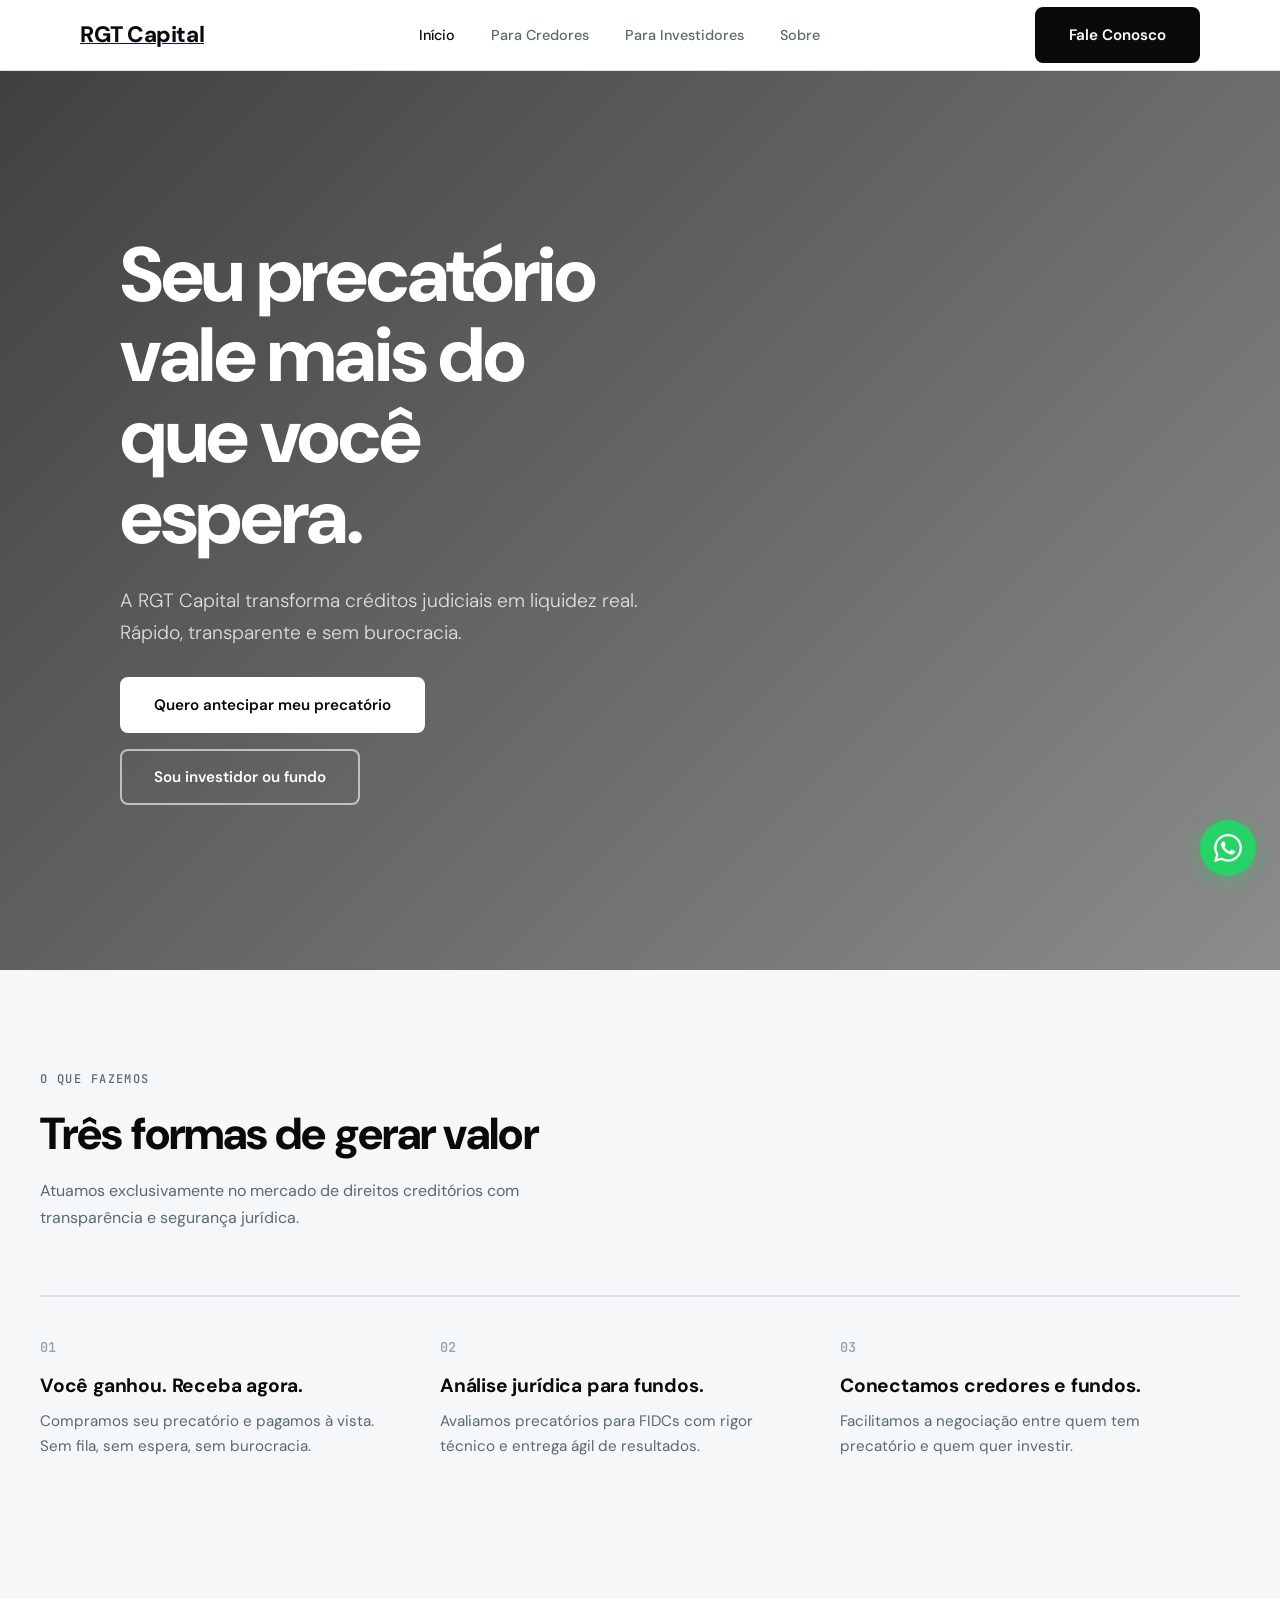
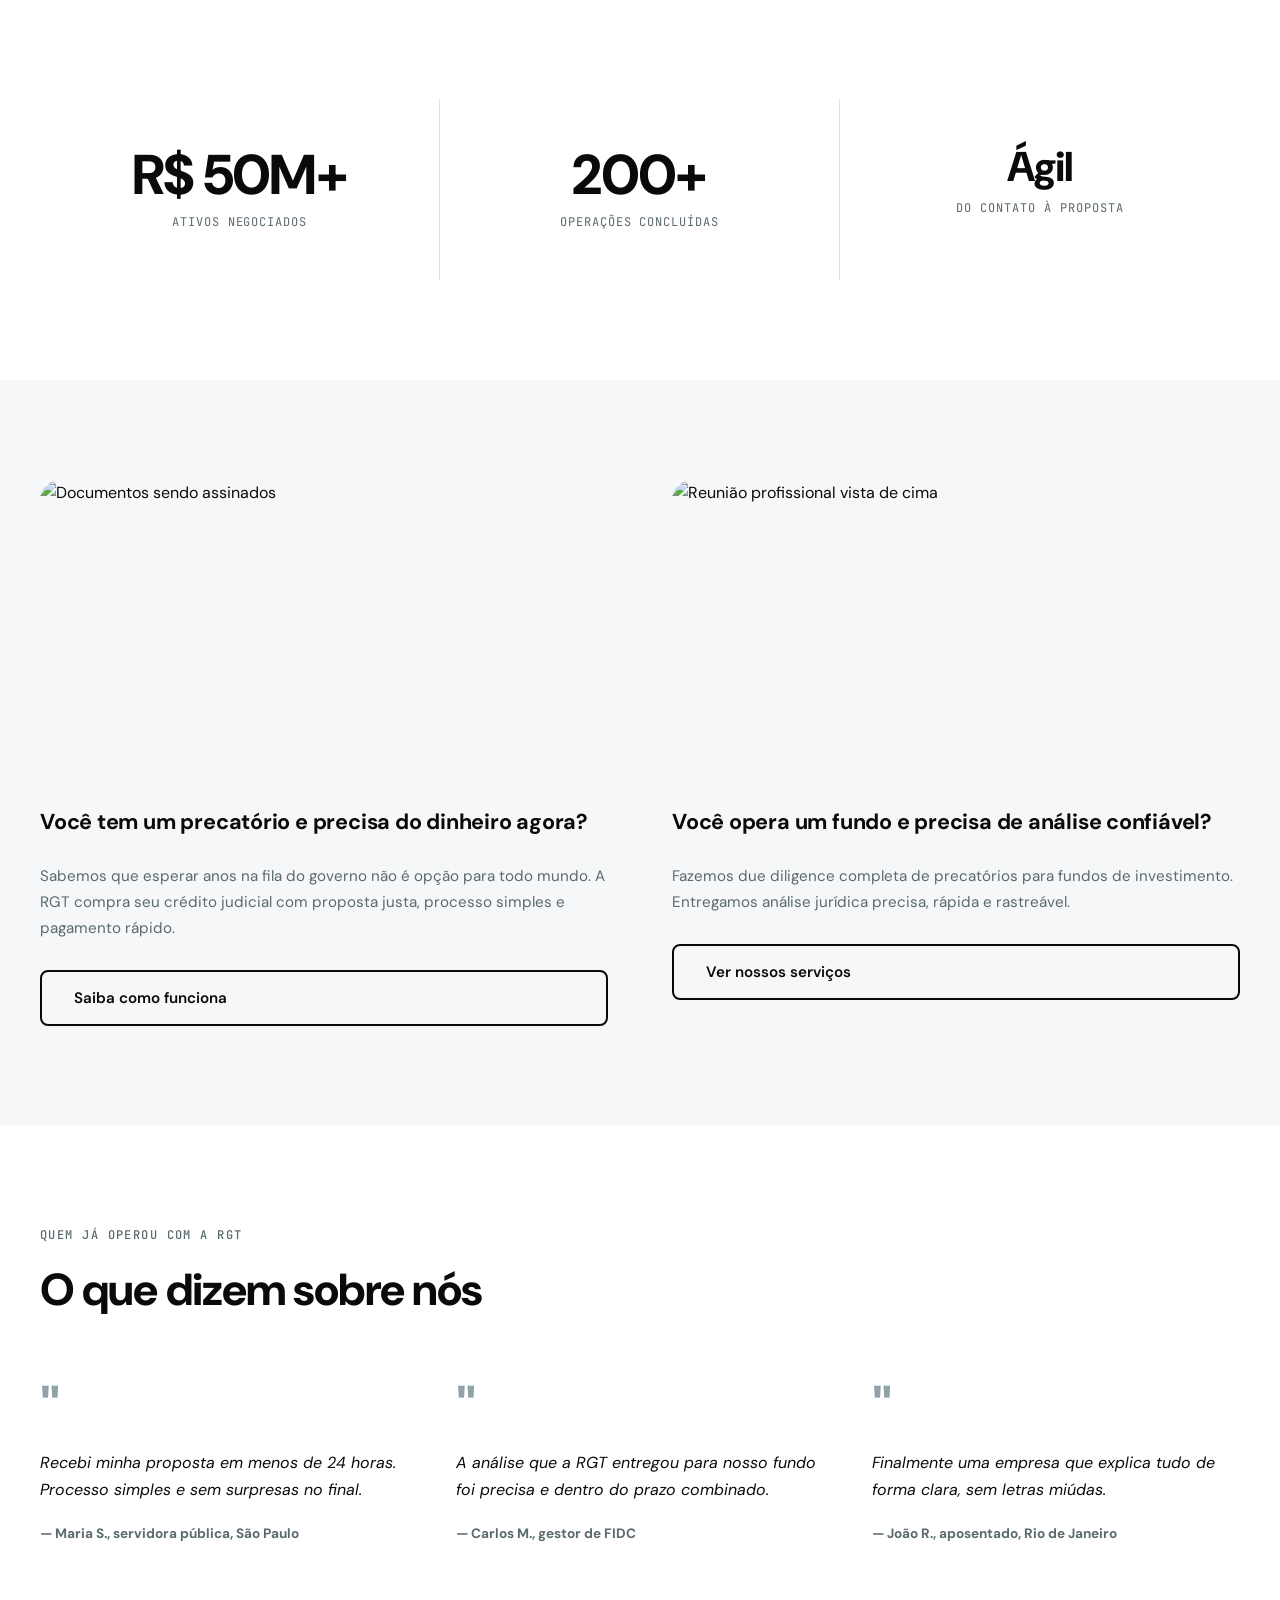
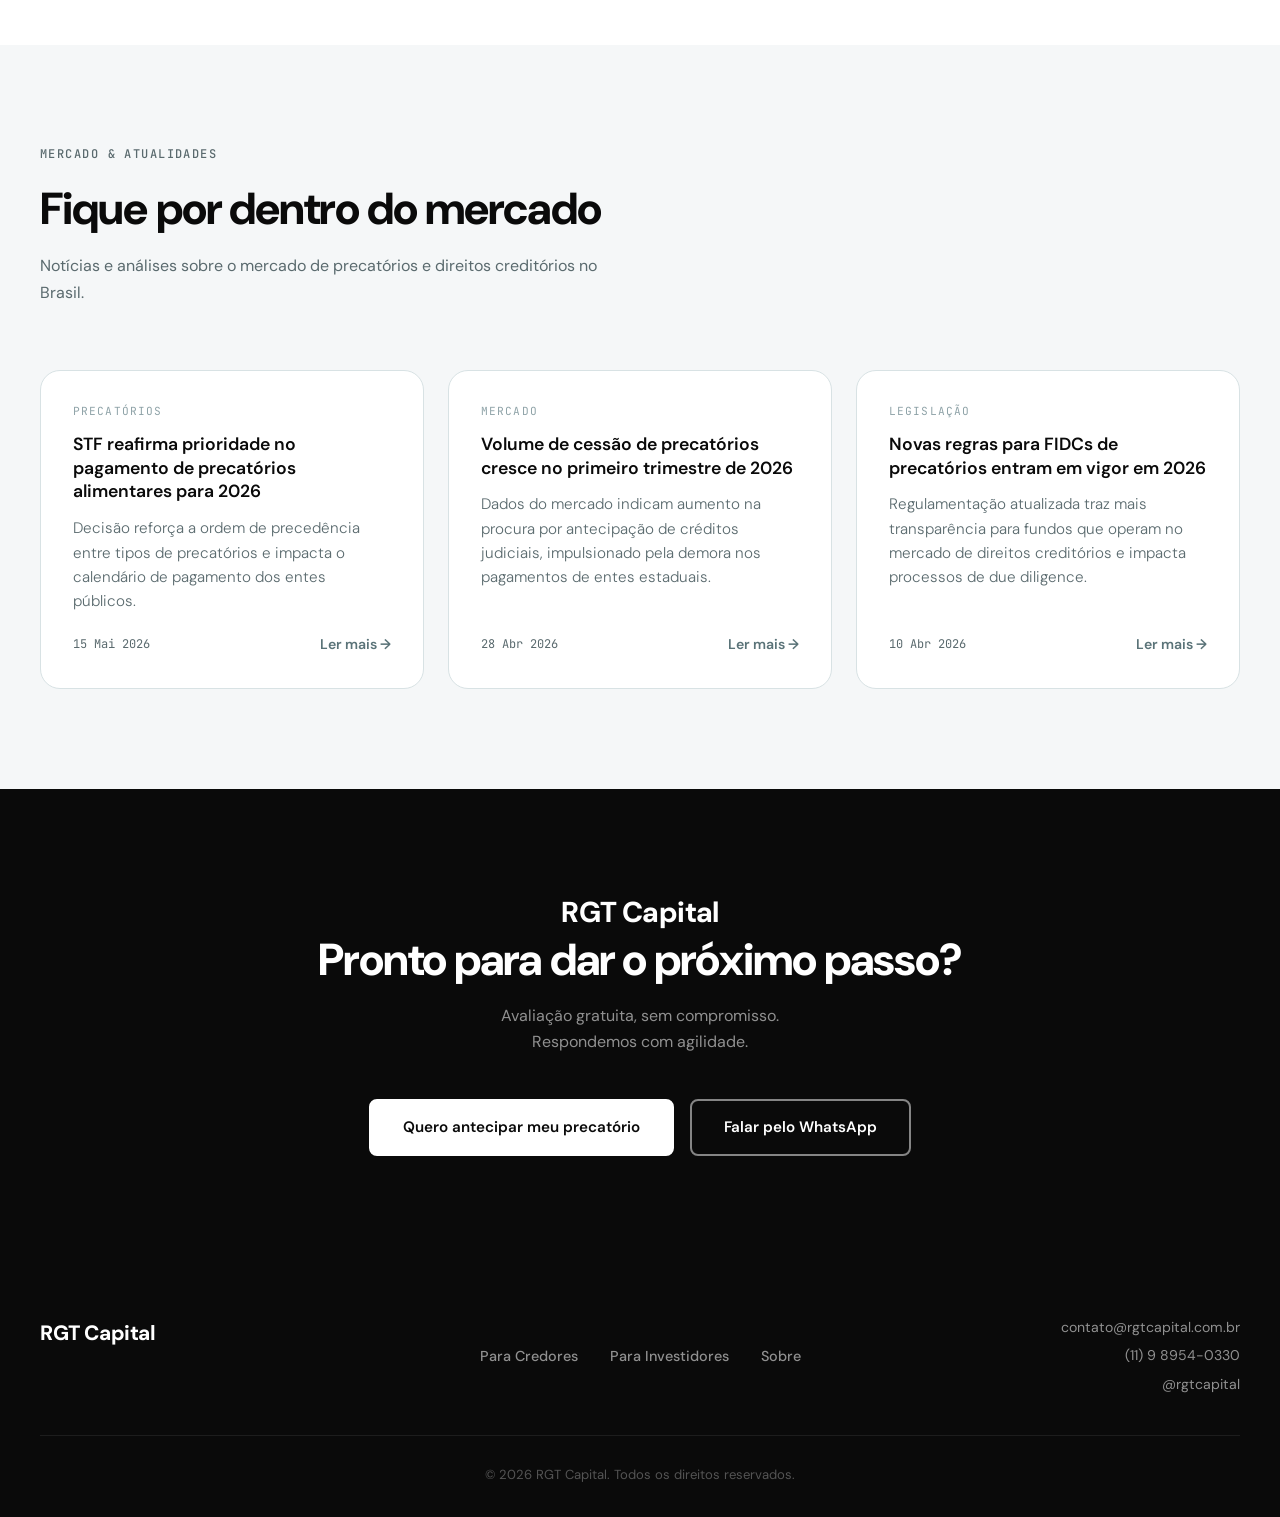
==== site/index.html @ 3b6760f6 "Initial commit — RGT Capital site" ====
<!DOCTYPE html>
<html lang="pt-BR">
<head>
  <meta charset="UTF-8" />
  <meta name="viewport" content="width=device-width, initial-scale=1.0" />
  <title>RGT Capital — Antecipação de Precatórios</title>
  <meta name="description" content="A RGT Capital transforma créditos judiciais em liquidez real. Antecipação de precatórios, due diligence para FIDCs e intermediação entre credores e fundos." />
  <link rel="stylesheet" href="styles.css" />
</head>
<body class="page-top">

  <!-- NAV -->
  <nav class="navbar" id="navbar">
    <div class="nav-inner">
      <a href="index.html" class="nav-logo" aria-label="RGT Capital">
        <img src="assets/logo-dark.png" alt="RGT Capital" onerror="this.style.display='none';this.nextElementSibling.style.display='inline'">
        <span class="nav-logo-text" style="display:none">RGT Capital</span>
      </a>
      <ul class="nav-links">
        <li><a href="index.html" class="active">Início</a></li>
        <li><a href="credores.html">Para Credores</a></li>
        <li><a href="investidores.html">Para Investidores</a></li>
        <li><a href="sobre.html">Sobre</a></li>
      </ul>
      <div class="nav-cta">
        <a href="https://wa.me/5511989540330" target="_blank" rel="noopener" class="btn-primary">Fale Conosco</a>
      </div>
      <button class="hamburger" id="hamburger" aria-label="Menu" aria-expanded="false">
        <span></span><span></span><span></span>
      </button>
    </div>
    <div class="mobile-menu" id="mobile-menu">
      <a href="index.html">Início</a>
      <a href="credores.html">Para Credores</a>
      <a href="investidores.html">Para Investidores</a>
      <a href="sobre.html">Sobre</a>
      <a href="https://wa.me/5511989540330" target="_blank" rel="noopener" class="btn-primary">Fale Conosco</a>
    </div>
  </nav>

  <!-- HERO FULLWIDTH -->
  <section class="hero-fullwidth">
    <div class="hero-fullwidth-bg"></div>
    <div class="hero-fullwidth-overlay"></div>
    <div class="hero-fullwidth-content reveal">
      <h1>Seu precatório vale mais do que você espera.</h1>
      <p class="hero-subtitle">
        A RGT Capital transforma créditos judiciais em liquidez real.<br>
        Rápido, transparente e sem burocracia.
      </p>
      <div class="hero-buttons">
        <a href="credores.html" class="btn-hero-primary">Quero antecipar meu precatório</a>
        <a href="investidores.html" class="btn-hero-secondary">Sou investidor ou fundo</a>
      </div>
    </div>
  </section>

  <!-- TRÊS EIXOS -->
  <section class="section-eixos">
    <div class="container">
      <div class="section-header reveal">
        <span class="label-mono">O QUE FAZEMOS</span>
        <h2>Três formas de gerar valor</h2>
        <p>Atuamos exclusivamente no mercado de direitos creditórios com transparência e segurança jurídica.</p>
      </div>
      <div class="eixos-grid">
        <div class="eixo-item reveal">
          <span class="eixo-number">01</span>
          <h3>Você ganhou. Receba agora.</h3>
          <p>Compramos seu precatório e pagamos à vista.<br>Sem fila, sem espera, sem burocracia.</p>
        </div>
        <div class="eixo-item reveal" style="transition-delay: 0.1s">
          <span class="eixo-number">02</span>
          <h3>Análise jurídica para fundos.</h3>
          <p>Avaliamos precatórios para FIDCs com rigor técnico e entrega ágil de resultados.</p>
        </div>
        <div class="eixo-item reveal" style="transition-delay: 0.2s">
          <span class="eixo-number">03</span>
          <h3>Conectamos credores e fundos.</h3>
          <p>Facilitamos a negociação entre quem tem precatório e quem quer investir.</p>
        </div>
      </div>
    </div>
  </section>

  <!-- NÚMEROS -->
  <section class="section-stats">
    <div class="container">
      <div class="stats-grid">
        <div class="stat-item reveal">
          <div class="stat-number">R$ 50M+</div>
          <div class="stat-label">Ativos negociados</div>
        </div>
        <div class="stat-item reveal" style="transition-delay: 0.1s">
          <div class="stat-number">200+</div>
          <div class="stat-label">Operações concluídas</div>
        </div>
        <div class="stat-item reveal" style="transition-delay: 0.2s">
          <div class="stat-number" style="font-size:2.6rem;">Ágil</div>
          <div class="stat-label">Do contato à proposta</div>
        </div>
      </div>
    </div>
  </section>

  <!-- PARA QUEM É -->
  <section class="section-para-quem">
    <div class="container">
      <div class="para-quem-grid">
        <div class="para-quem-block reveal">
          <img
            src="https://images.unsplash.com/photo-1450101499163-c8848c66ca85?w=800&q=80"
            alt="Documentos sendo assinados"
            loading="lazy"
          />
          <h3>Você tem um precatório e precisa do dinheiro agora?</h3>
          <p>
            Sabemos que esperar anos na fila do governo não é opção
            para todo mundo. A RGT compra seu crédito judicial com
            proposta justa, processo simples e pagamento rápido.
          </p>
          <a href="credores.html" class="btn-secondary">Saiba como funciona</a>
        </div>
        <div class="para-quem-block reveal" style="transition-delay: 0.15s">
          <img
            src="https://images.unsplash.com/photo-1551836022-d5d88e9218df?w=800&q=80"
            alt="Reunião profissional vista de cima"
            loading="lazy"
          />
          <h3>Você opera um fundo e precisa de análise confiável?</h3>
          <p>
            Fazemos due diligence completa de precatórios para fundos
            de investimento. Entregamos análise jurídica precisa,
            rápida e rastreável.
          </p>
          <a href="investidores.html" class="btn-secondary">Ver nossos serviços</a>
        </div>
      </div>
    </div>
  </section>

  <!-- DEPOIMENTOS -->
  <section class="section-depoimentos">
    <div class="container">
      <div class="section-header reveal">
        <span class="label-mono">QUEM JÁ OPEROU COM A RGT</span>
        <h2>O que dizem sobre nós</h2>
      </div>
      <div class="depo-grid">
        <div class="depo-item reveal">
          <div class="depo-quote">"</div>
          <p class="depo-text">
            Recebi minha proposta em menos de 24 horas.
            Processo simples e sem surpresas no final.
          </p>
          <span class="depo-author">— Maria S., servidora pública, São Paulo</span>
        </div>
        <div class="depo-item reveal" style="transition-delay: 0.1s">
          <div class="depo-quote">"</div>
          <p class="depo-text">
            A análise que a RGT entregou para nosso fundo
            foi precisa e dentro do prazo combinado.
          </p>
          <span class="depo-author">— Carlos M., gestor de FIDC</span>
        </div>
        <div class="depo-item reveal" style="transition-delay: 0.2s">
          <div class="depo-quote">"</div>
          <p class="depo-text">
            Finalmente uma empresa que explica tudo
            de forma clara, sem letras miúdas.
          </p>
          <span class="depo-author">— João R., aposentado, Rio de Janeiro</span>
        </div>
      </div>
    </div>
  </section>

  <!-- NOTÍCIAS -->
  <section class="section-eixos">
    <div class="container">
      <div class="section-header reveal">
        <span class="label-mono">MERCADO &amp; ATUALIDADES</span>
        <h2>Fique por dentro do mercado</h2>
        <p>Notícias e análises sobre o mercado de precatórios e direitos creditórios no Brasil.</p>
      </div>
      <div class="news-grid">
        <div class="news-card reveal">
          <span class="news-tag">PRECATÓRIOS</span>
          <h3>STF reafirma prioridade no pagamento de precatórios alimentares para 2026</h3>
          <p>Decisão reforça a ordem de precedência entre tipos de precatórios e impacta o calendário de pagamento dos entes públicos.</p>
          <div class="news-footer">
            <span class="news-date">15 Mai 2026</span>
            <a href="#" class="news-link">Ler mais →</a>
          </div>
        </div>
        <div class="news-card reveal" style="transition-delay: 0.1s">
          <span class="news-tag">MERCADO</span>
          <h3>Volume de cessão de precatórios cresce no primeiro trimestre de 2026</h3>
          <p>Dados do mercado indicam aumento na procura por antecipação de créditos judiciais, impulsionado pela demora nos pagamentos de entes estaduais.</p>
          <div class="news-footer">
            <span class="news-date">28 Abr 2026</span>
            <a href="#" class="news-link">Ler mais →</a>
          </div>
        </div>
        <div class="news-card reveal" style="transition-delay: 0.2s">
          <span class="news-tag">LEGISLAÇÃO</span>
          <h3>Novas regras para FIDCs de precatórios entram em vigor em 2026</h3>
          <p>Regulamentação atualizada traz mais transparência para fundos que operam no mercado de direitos creditórios e impacta processos de due diligence.</p>
          <div class="news-footer">
            <span class="news-date">10 Abr 2026</span>
            <a href="#" class="news-link">Ler mais →</a>
          </div>
        </div>
      </div>
    </div>
  </section>

  <!-- CTA FINAL -->
  <section class="section-cta-dark">
    <div class="container">
      <div>
        <img src="assets/logo-white.png" alt="RGT Capital" class="cta-logo" onerror="this.style.display='none';this.nextElementSibling.style.display='inline'">
        <span class="cta-logo-text" style="display:none">RGT Capital</span>
      </div>
      <h2>Pronto para dar o próximo passo?</h2>
      <p>Avaliação gratuita, sem compromisso.<br>Respondemos com agilidade.</p>
      <div class="cta-buttons">
        <a href="credores.html" class="btn-primary-white">Quero antecipar meu precatório</a>
        <a href="https://wa.me/5511989540330" target="_blank" rel="noopener" class="btn-outline-white">Falar pelo WhatsApp</a>
      </div>
    </div>
  </section>

  <!-- FOOTER -->
  <footer>
    <div class="footer-inner">
      <div class="footer-top">
        <div class="footer-logo">
          <img src="assets/logo-white.png" alt="RGT Capital" onerror="this.style.display='none';this.nextElementSibling.style.display='inline'">
          <a href="index.html" class="footer-logo-text" style="display:none">RGT Capital</a>
        </div>
        <ul class="footer-links">
          <li><a href="credores.html">Para Credores</a></li>
          <li><a href="investidores.html">Para Investidores</a></li>
          <li><a href="sobre.html">Sobre</a></li>
        </ul>
        <div class="footer-contact">
          <a href="mailto:contato@rgtcapital.com.br">contato@rgtcapital.com.br</a>
          <a href="https://wa.me/5511989540330" target="_blank" rel="noopener">(11) 9 8954-0330</a>
          <span>@rgtcapital</span>
        </div>
      </div>
      <div class="footer-bottom">
        © 2026 RGT Capital. Todos os direitos reservados.
      </div>
    </div>
  </footer>

  <!-- WHATSAPP FLOAT -->
  <a href="https://wa.me/5511989540330" target="_blank" rel="noopener" class="whatsapp-float" aria-label="Fale pelo WhatsApp">
    <svg viewBox="0 0 24 24" xmlns="http://www.w3.org/2000/svg">
      <path d="M17.472 14.382c-.297-.149-1.758-.867-2.03-.967-.273-.099-.471-.148-.67.15-.197.297-.767.966-.94 1.164-.173.199-.347.223-.644.075-.297-.15-1.255-.463-2.39-1.475-.883-.788-1.48-1.761-1.653-2.059-.173-.297-.018-.458.13-.606.134-.133.298-.347.446-.52.149-.174.198-.298.298-.497.099-.198.05-.371-.025-.52-.075-.149-.669-1.612-.916-2.207-.242-.579-.487-.5-.669-.51-.173-.008-.371-.01-.57-.01-.198 0-.52.074-.792.372-.272.297-1.04 1.016-1.04 2.479 0 1.462 1.065 2.875 1.213 3.074.149.198 2.096 3.2 5.077 4.487.709.306 1.262.489 1.694.625.712.227 1.36.195 1.871.118.571-.085 1.758-.719 2.006-1.413.248-.694.248-1.289.173-1.413-.074-.124-.272-.198-.57-.347m-5.421 7.403h-.004a9.87 9.87 0 01-5.031-1.378l-.361-.214-3.741.982.998-3.648-.235-.374a9.86 9.86 0 01-1.51-5.26c.001-5.45 4.436-9.884 9.888-9.884 2.64 0 5.122 1.03 6.988 2.898a9.825 9.825 0 012.893 6.994c-.003 5.45-4.437 9.884-9.885 9.884m8.413-18.297A11.815 11.815 0 0012.05 0C5.495 0 .16 5.335.157 11.892c0 2.096.547 4.142 1.588 5.945L.057 24l6.305-1.654a11.882 11.882 0 005.683 1.448h.005c6.554 0 11.89-5.335 11.893-11.893a11.821 11.821 0 00-3.48-8.413z"/>
    </svg>
  </a>

  <script>
    // Navbar scroll
    const navbar = document.getElementById('navbar');
    window.addEventListener('scroll', () => {
      navbar.classList.toggle('scrolled', window.scrollY > 20);
    }, { passive: true });

    // Hamburger menu
    const hamburger = document.getElementById('hamburger');
    const mobileMenu = document.getElementById('mobile-menu');
    hamburger.addEventListener('click', () => {
      const isOpen = mobileMenu.classList.toggle('open');
      hamburger.classList.toggle('open', isOpen);
      hamburger.setAttribute('aria-expanded', isOpen);
    });

    // Scroll reveal
    const revealEls = document.querySelectorAll('.reveal');
    const revealObserver = new IntersectionObserver((entries) => {
      entries.forEach(entry => {
        if (entry.isIntersecting) {
          entry.target.classList.add('visible');
          revealObserver.unobserve(entry.target);
        }
      });
    }, { threshold: 0.12 });
    revealEls.forEach(el => revealObserver.observe(el));
  </script>
</body>
</html>
---- site/styles.css ----
@import url('https://fonts.googleapis.com/css2?family=DM+Sans:wght@300;400;500;600;700;800&family=JetBrains+Mono:wght@400;500&display=swap');

:root {
  --bg: #FFFFFF;
  --bg-alt: #F5F7F8;
  --accent: #8FA3A8;
  --accent-dark: #5A7378;
  --text: #0A0A0A;
  --text-secondary: #5A6A6E;
  --border: #D8E2E4;
  --radius: 12px;
  --radius-lg: 20px;
  --font: 'DM Sans', sans-serif;
  --mono: 'JetBrains Mono', monospace;
}

*, *::before, *::after {
  box-sizing: border-box;
  margin: 0;
  padding: 0;
}

html {
  scroll-behavior: smooth;
}

body {
  background: var(--bg);
  color: var(--text);
  font-family: var(--font);
  font-size: 16px;
  line-height: 1.6;
  -webkit-font-smoothing: antialiased;
}

/* ─── LAYOUT ─── */
.container {
  max-width: 1200px;
  margin: 0 auto;
  padding: 0 40px;
}

section {
  padding: 100px 40px;
}

section .container {
  padding: 0;
}

/* ─── TYPOGRAPHY ─── */
h1, h2, h3, h4 {
  font-family: var(--font);
  line-height: 1.15;
  font-weight: 800;
}

.label-mono {
  font-family: var(--mono);
  font-size: 0.75rem;
  font-weight: 500;
  letter-spacing: 0.12em;
  color: var(--text-secondary);
  text-transform: uppercase;
  margin-bottom: 20px;
  display: block;
}

/* ─── BUTTONS ─── */
.btn-primary {
  display: inline-flex;
  align-items: center;
  gap: 8px;
  background: var(--text);
  color: #fff;
  padding: 14px 32px;
  border-radius: 8px;
  font-family: var(--font);
  font-weight: 600;
  font-size: 0.95rem;
  border: 2px solid var(--text);
  cursor: pointer;
  text-decoration: none;
  transition: opacity 0.2s, transform 0.15s;
}

.btn-primary:hover {
  opacity: 0.85;
  transform: translateY(-1px);
}

.btn-secondary {
  display: inline-flex;
  align-items: center;
  gap: 8px;
  background: transparent;
  color: var(--text);
  padding: 14px 32px;
  border-radius: 8px;
  font-family: var(--font);
  font-weight: 600;
  font-size: 0.95rem;
  border: 2px solid var(--text);
  cursor: pointer;
  text-decoration: none;
  transition: background 0.2s, color 0.2s, transform 0.15s;
}

.btn-secondary:hover {
  background: var(--text);
  color: #fff;
  transform: translateY(-1px);
}

.btn-primary-white {
  display: inline-flex;
  align-items: center;
  gap: 8px;
  background: #fff;
  color: var(--text);
  padding: 14px 32px;
  border-radius: 8px;
  font-family: var(--font);
  font-weight: 600;
  font-size: 0.95rem;
  border: 2px solid #fff;
  cursor: pointer;
  text-decoration: none;
  transition: opacity 0.2s, transform 0.15s;
}

.btn-primary-white:hover {
  opacity: 0.9;
  transform: translateY(-1px);
}

.btn-outline-white {
  display: inline-flex;
  align-items: center;
  gap: 8px;
  background: transparent;
  color: #fff;
  padding: 14px 32px;
  border-radius: 8px;
  font-family: var(--font);
  font-weight: 600;
  font-size: 0.95rem;
  border: 2px solid rgba(255,255,255,0.5);
  cursor: pointer;
  text-decoration: none;
  transition: border-color 0.2s, background 0.2s, transform 0.15s;
}

.btn-outline-white:hover {
  border-color: #fff;
  background: rgba(255,255,255,0.08);
  transform: translateY(-1px);
}

/* ─── NAV ─── */
.navbar {
  position: fixed;
  top: 0;
  left: 0;
  right: 0;
  z-index: 100;
  background: #fff;
  border-bottom: 1px solid var(--border);
  transition: box-shadow 0.3s;
}

.navbar.scrolled {
  box-shadow: 0 2px 16px rgba(0,0,0,0.06);
}

.nav-inner {
  max-width: 1200px;
  margin: 0 auto;
  padding: 0 40px;
  height: 70px;
  display: flex;
  align-items: center;
  justify-content: space-between;
  gap: 32px;
}

.nav-logo img {
  height: 36px;
  width: auto;
  display: block;
}

.nav-logo-text {
  font-size: 1.4rem;
  font-weight: 800;
  color: var(--text);
  text-decoration: none;
  letter-spacing: -0.02em;
}

.nav-links {
  display: flex;
  align-items: center;
  gap: 36px;
  list-style: none;
}

.nav-links a {
  text-decoration: none;
  color: var(--text-secondary);
  font-size: 0.9rem;
  font-weight: 500;
  transition: color 0.2s;
}

.nav-links a:hover,
.nav-links a.active {
  color: var(--text);
}

.nav-cta {
  flex-shrink: 0;
}

.hamburger {
  display: none;
  flex-direction: column;
  gap: 5px;
  cursor: pointer;
  padding: 4px;
  background: none;
  border: none;
}

.hamburger span {
  display: block;
  width: 24px;
  height: 2px;
  background: var(--text);
  border-radius: 2px;
  transition: transform 0.3s, opacity 0.3s;
}

.hamburger.open span:nth-child(1) { transform: translateY(7px) rotate(45deg); }
.hamburger.open span:nth-child(2) { opacity: 0; }
.hamburger.open span:nth-child(3) { transform: translateY(-7px) rotate(-45deg); }

.mobile-menu {
  display: none;
  flex-direction: column;
  padding: 20px 40px 24px;
  border-top: 1px solid var(--border);
  gap: 4px;
}

.mobile-menu.open {
  display: flex;
}

.mobile-menu a {
  text-decoration: none;
  color: var(--text-secondary);
  font-size: 1rem;
  font-weight: 500;
  padding: 10px 0;
  border-bottom: 1px solid var(--border);
  transition: color 0.2s;
}

.mobile-menu a:last-of-type {
  border-bottom: none;
}

.mobile-menu a:hover {
  color: var(--text);
}

.mobile-menu .btn-primary {
  margin-top: 12px;
  justify-content: center;
}

/* ─── PAGE TOP PADDING ─── */
.page-top {
  padding-top: 70px;
}

/* ─── HERO ─── */
.hero {
  padding: 80px 40px 100px;
  background: var(--bg);
}

.hero-inner {
  max-width: 1200px;
  margin: 0 auto;
  display: grid;
  grid-template-columns: 1fr 1fr;
  gap: 64px;
  align-items: center;
}

.hero-content {
  display: flex;
  flex-direction: column;
  gap: 28px;
}

.hero h1 {
  font-size: clamp(2.8rem, 5vw, 5rem);
  font-weight: 800;
  line-height: 1.05;
  letter-spacing: -0.03em;
}

.hero-subtitle {
  font-size: 1.15rem;
  font-weight: 300;
  color: var(--text-secondary);
  line-height: 1.65;
}

.hero-buttons {
  display: flex;
  flex-wrap: wrap;
  gap: 16px;
  align-items: center;
}

.hero-image {
  position: relative;
}

.hero-image img {
  width: 100%;
  height: 520px;
  object-fit: cover;
  border-radius: var(--radius-lg);
  display: block;
}

/* ─── HERO ALT (fundo bg-alt) ─── */
.hero-alt {
  background: var(--bg-alt);
  padding: 80px 40px 100px;
}

/* ─── SECTION EIXOS ─── */
.section-eixos {
  background: var(--bg-alt);
}

.section-header {
  text-align: left;
  margin-bottom: 64px;
}

.section-header h2 {
  font-size: clamp(2rem, 3.5vw, 3rem);
  font-weight: 800;
  margin-bottom: 16px;
  letter-spacing: -0.02em;
}

.section-header p {
  color: var(--text-secondary);
  font-size: 1rem;
  max-width: 560px;
  line-height: 1.7;
}

.eixos-grid {
  display: grid;
  grid-template-columns: repeat(3, 1fr);
  gap: 0;
}

.eixo-item {
  padding: 40px 32px 40px 0;
  border-top: 2px solid var(--border);
}

.eixo-item:not(:last-child) {
  padding-right: 48px;
}

.eixo-number {
  font-family: var(--mono);
  font-size: 0.85rem;
  font-weight: 500;
  color: var(--accent);
  margin-bottom: 16px;
  display: block;
}

.eixo-item h3 {
  font-size: 1.2rem;
  font-weight: 700;
  margin-bottom: 12px;
  letter-spacing: -0.01em;
}

.eixo-item p {
  color: var(--text-secondary);
  font-size: 0.95rem;
  line-height: 1.65;
}

/* ─── STATS ─── */
.section-stats {
  background: var(--bg);
}

.stats-grid {
  display: grid;
  grid-template-columns: repeat(3, 1fr);
  gap: 0;
  text-align: center;
}

.stat-item {
  padding: 48px 32px;
  border-right: 1px solid var(--border);
}

.stat-item:last-child {
  border-right: none;
}

.stat-number {
  font-size: 3.5rem;
  font-weight: 800;
  letter-spacing: -0.03em;
  color: var(--text);
  line-height: 1;
  margin-bottom: 10px;
}

.stat-label {
  font-family: var(--mono);
  font-size: 0.75rem;
  color: var(--text-secondary);
  font-weight: 400;
  text-transform: uppercase;
  letter-spacing: 0.08em;
}

/* ─── PARA QUEM É ─── */
.section-para-quem {
  background: var(--bg-alt);
}

.para-quem-grid {
  display: grid;
  grid-template-columns: 1fr 1fr;
  gap: 64px;
}

.para-quem-block {
  display: flex;
  flex-direction: column;
  gap: 28px;
}

.para-quem-block img {
  width: 100%;
  height: 300px;
  object-fit: cover;
  border-radius: var(--radius-lg);
}

.para-quem-block h3 {
  font-size: 1.35rem;
  font-weight: 700;
  letter-spacing: -0.01em;
  line-height: 1.3;
}

.para-quem-block p {
  color: var(--text-secondary);
  font-size: 0.95rem;
  line-height: 1.7;
}

/* ─── DEPOIMENTOS ─── */
.section-depoimentos {
  background: var(--bg);
}

.depo-grid {
  display: grid;
  grid-template-columns: repeat(3, 1fr);
  gap: 48px;
  margin-top: 16px;
}

.depo-item {
  display: flex;
  flex-direction: column;
  gap: 20px;
}

.depo-quote {
  font-size: 3.5rem;
  font-weight: 800;
  color: var(--accent);
  line-height: 1;
  margin-bottom: -8px;
}

.depo-text {
  font-style: italic;
  font-size: 1rem;
  line-height: 1.7;
  color: var(--text);
}

.depo-author {
  font-size: 0.85rem;
  font-weight: 700;
  color: var(--text-secondary);
}

/* ─── CTA DARK ─── */
.section-cta-dark {
  background: #0A0A0A;
  text-align: center;
}

.section-cta-dark .cta-logo {
  height: 40px;
  width: auto;
  margin-bottom: 36px;
  display: inline-block;
}

.cta-logo-text {
  font-size: 1.8rem;
  font-weight: 800;
  color: #fff;
  margin-bottom: 36px;
  display: inline-block;
  letter-spacing: -0.02em;
}

.section-cta-dark h2 {
  font-size: clamp(2rem, 3.5vw, 3rem);
  font-weight: 800;
  color: #fff;
  margin-bottom: 16px;
  letter-spacing: -0.02em;
}

.section-cta-dark p {
  color: rgba(255,255,255,0.55);
  font-size: 1rem;
  margin-bottom: 44px;
  line-height: 1.65;
}

.cta-buttons {
  display: flex;
  gap: 16px;
  justify-content: center;
  flex-wrap: wrap;
}

/* ─── FOOTER ─── */
footer {
  background: #0A0A0A;
  padding: 60px 40px 32px;
}

.footer-inner {
  max-width: 1200px;
  margin: 0 auto;
}

.footer-top {
  display: grid;
  grid-template-columns: 1fr auto 1fr;
  gap: 40px;
  align-items: start;
  padding-bottom: 40px;
  border-bottom: 1px solid rgba(255,255,255,0.08);
  margin-bottom: 28px;
}

.footer-logo img {
  height: 34px;
  width: auto;
}

.footer-logo-text {
  font-size: 1.3rem;
  font-weight: 800;
  color: #fff;
  text-decoration: none;
  letter-spacing: -0.02em;
}

.footer-links {
  display: flex;
  gap: 32px;
  list-style: none;
  align-self: center;
}

.footer-links a {
  color: rgba(255,255,255,0.55);
  text-decoration: none;
  font-size: 0.9rem;
  font-weight: 500;
  transition: color 0.2s;
}

.footer-links a:hover {
  color: #fff;
}

.footer-contact {
  text-align: right;
  display: flex;
  flex-direction: column;
  gap: 6px;
}

.footer-contact a,
.footer-contact span {
  color: rgba(255,255,255,0.55);
  text-decoration: none;
  font-size: 0.88rem;
  transition: color 0.2s;
  display: block;
}

.footer-contact a:hover {
  color: #fff;
}

.footer-bottom {
  color: rgba(255,255,255,0.3);
  font-size: 0.82rem;
  text-align: center;
}

/* ─── COMO FUNCIONA ─── */
.passos-grid {
  display: grid;
  grid-template-columns: repeat(4, 1fr);
  gap: 0 48px;
  counter-reset: passo;
}

.passo-item {
  padding: 40px 0;
  border-top: 2px solid var(--border);
  position: relative;
}

.passo-number {
  font-family: var(--font);
  font-size: 3rem;
  font-weight: 800;
  color: var(--accent);
  margin-bottom: 12px;
  display: block;
  line-height: 1;
}

.passo-item h3 {
  font-size: 1.3rem;
  font-weight: 600;
  margin-bottom: 10px;
}

.passo-item p {
  color: var(--text-secondary);
  font-size: 1.05rem;
  font-weight: 300;
  line-height: 1.7;
}

/* ─── FORMULÁRIO ─── */
.section-form {
  background: var(--bg);
}

.form-wrapper {
  max-width: 600px;
  margin: 0 auto;
  text-align: center;
}

.form-wrapper h2 {
  font-size: clamp(1.8rem, 3vw, 2.4rem);
  font-weight: 800;
  margin-bottom: 12px;
  letter-spacing: -0.02em;
}

.form-wrapper .form-subtitle {
  color: var(--text-secondary);
  font-size: 0.95rem;
  margin-bottom: 44px;
}

.form-grid {
  display: flex;
  flex-direction: column;
  gap: 16px;
  text-align: left;
}

.form-group {
  display: flex;
  flex-direction: column;
  gap: 6px;
}

.form-group label {
  font-size: 0.85rem;
  font-weight: 600;
  color: var(--text);
}

.form-group input,
.form-group textarea {
  padding: 13px 16px;
  border: 1.5px solid var(--border);
  border-radius: var(--radius);
  font-family: var(--font);
  font-size: 0.95rem;
  color: var(--text);
  background: var(--bg);
  transition: border-color 0.2s;
  width: 100%;
}

.form-group input:focus,
.form-group textarea:focus {
  outline: none;
  border-color: var(--accent-dark);
}

.form-group textarea {
  resize: vertical;
  min-height: 110px;
}

.form-submit {
  margin-top: 8px;
  width: 100%;
  justify-content: center;
  font-size: 1rem;
}

.form-note {
  display: flex;
  align-items: center;
  justify-content: center;
  gap: 8px;
  margin-top: 16px;
  font-size: 0.82rem;
  color: var(--text-secondary);
}

.form-note svg {
  flex-shrink: 0;
  opacity: 0.6;
}

/* ─── SERVIÇOS INVESTIDORES ─── */
.servicos-grid {
  display: grid;
  grid-template-columns: 1fr 1fr;
  gap: 64px;
}

.servico-block {
  padding: 40px 0 0;
  border-top: 2px solid var(--border);
}

.servico-block h3 {
  font-size: 1.3rem;
  font-weight: 700;
  margin-bottom: 16px;
  letter-spacing: -0.01em;
}

.servico-block p {
  color: var(--text-secondary);
  font-size: 0.95rem;
  line-height: 1.7;
  margin-bottom: 20px;
}

.servico-detail {
  font-family: var(--mono);
  font-size: 0.78rem;
  color: var(--accent-dark);
  font-weight: 500;
  letter-spacing: 0.05em;
}

/* ─── POR QUE RGT ─── */
.porquergr-list {
  list-style: none;
  display: flex;
  flex-direction: column;
  gap: 24px;
  max-width: 640px;
  margin-top: 16px;
}

.porquergr-list li {
  display: flex;
  align-items: flex-start;
  gap: 16px;
  font-size: 1rem;
  line-height: 1.5;
}

.check-icon {
  width: 22px;
  height: 22px;
  flex-shrink: 0;
  color: var(--accent-dark);
  margin-top: 2px;
}

/* ─── SOBRE ─── */
.missao-grid {
  display: grid;
  grid-template-columns: 1fr 1fr;
  gap: 64px;
  align-items: center;
}

.missao-content h2 {
  font-size: clamp(1.8rem, 2.8vw, 2.5rem);
  font-weight: 800;
  margin-bottom: 24px;
  letter-spacing: -0.02em;
}

.missao-content p {
  color: var(--text-secondary);
  font-size: 1rem;
  line-height: 1.75;
}

.missao-image img {
  width: 100%;
  height: 380px;
  object-fit: cover;
  border-radius: var(--radius-lg);
}

.section-fundador {
  background: var(--bg-alt);
}

.fundador-inner {
  display: flex;
  flex-direction: column;
  align-items: flex-start;
  gap: 24px;
  max-width: 640px;
}

.fundador-avatar {
  width: 120px;
  height: 120px;
  border-radius: 50%;
  background: var(--accent);
  display: flex;
  align-items: center;
  justify-content: center;
  font-size: 2.5rem;
  font-weight: 800;
  color: #fff;
  flex-shrink: 0;
}

.fundador-info h3 {
  font-size: 1.3rem;
  font-weight: 700;
  margin-bottom: 4px;
}

.fundador-cargo {
  font-family: var(--mono);
  font-size: 0.78rem;
  color: var(--accent-dark);
  font-weight: 500;
  letter-spacing: 0.05em;
  text-transform: uppercase;
  margin-bottom: 16px;
  display: block;
}

.fundador-info p {
  color: var(--text-secondary);
  font-size: 0.95rem;
  line-height: 1.7;
}

.section-transparencia {
  background: var(--bg);
}

.transparencia-inner {
  max-width: 680px;
}

.transparencia-inner h2 {
  font-size: clamp(1.8rem, 2.8vw, 2.5rem);
  font-weight: 800;
  margin-bottom: 20px;
  letter-spacing: -0.02em;
}

.transparencia-inner p {
  color: var(--text-secondary);
  font-size: 1rem;
  line-height: 1.75;
  margin-bottom: 32px;
}

.highlight-box {
  border-left: 4px solid var(--accent);
  padding: 20px 24px;
  background: var(--bg-alt);
  border-radius: 0 var(--radius) var(--radius) 0;
  font-size: 1rem;
  font-weight: 600;
  color: var(--text);
  line-height: 1.5;
}

/* ─── SEM OFÍCIO ─── */
.sem-oficio-inner {
  max-width: 640px;
  margin: 0 auto;
  text-align: center;
}

.sem-oficio-inner h2 {
  font-size: clamp(1.6rem, 2.5vw, 2.2rem);
  font-weight: 800;
  margin-bottom: 20px;
  letter-spacing: -0.02em;
}

.sem-oficio-inner p {
  color: var(--text-secondary);
  font-size: 0.95rem;
  line-height: 1.75;
  margin-bottom: 32px;
}

/* ─── WHATSAPP FLOAT ─── */
.whatsapp-float {
  position: fixed;
  bottom: 24px;
  right: 24px;
  width: 56px;
  height: 56px;
  background: #25d366;
  border-radius: 50%;
  display: flex;
  align-items: center;
  justify-content: center;
  text-decoration: none;
  z-index: 200;
  box-shadow: 0 4px 20px rgba(37, 211, 102, 0.4);
  transition: transform 0.2s, box-shadow 0.2s;
}

.whatsapp-float:hover {
  transform: scale(1.1);
  box-shadow: 0 6px 28px rgba(37, 211, 102, 0.5);
}

.whatsapp-float svg {
  width: 28px;
  height: 28px;
  fill: #fff;
}

/* ─── SCROLL REVEAL ─── */
.reveal {
  opacity: 0;
  transform: translateY(30px);
  transition: opacity 0.7s ease, transform 0.7s ease;
}

.reveal.visible {
  opacity: 1;
  transform: translateY(0);
}

/* ─── RESPONSIVE ─── */
@media (max-width: 768px) {
  section {
    padding: 60px 24px;
  }

  .container {
    padding: 0 24px;
  }

  .hero,
  .hero-alt {
    padding: 60px 24px 80px;
  }

  .hero-inner {
    grid-template-columns: 1fr;
    gap: 40px;
  }

  .hero-image {
    order: -1;
  }

  .hero-image img {
    height: 300px;
  }

  .nav-inner {
    padding: 0 24px;
  }

  .nav-links,
  .nav-cta {
    display: none;
  }

  .hamburger {
    display: flex;
  }

  .mobile-menu {
    padding: 16px 24px 20px;
  }

  .eixos-grid {
    grid-template-columns: 1fr;
  }

  .eixo-item {
    padding: 32px 0 !important;
  }

  .stats-grid {
    grid-template-columns: 1fr;
  }

  .stat-item {
    border-right: none;
    border-bottom: 1px solid var(--border);
    padding: 32px 24px;
  }

  .stat-item:last-child {
    border-bottom: none;
  }

  .para-quem-grid {
    grid-template-columns: 1fr;
    gap: 48px;
  }

  .depo-grid {
    grid-template-columns: 1fr;
    gap: 40px;
  }

  .footer-top {
    grid-template-columns: 1fr;
    gap: 28px;
  }

  .footer-contact {
    text-align: left;
  }

  .footer-links {
    flex-direction: column;
    gap: 12px;
  }

  .passos-grid {
    grid-template-columns: 1fr;
  }

  .passo-item {
    padding: 28px 0 !important;
  }

  .servicos-grid {
    grid-template-columns: 1fr;
    gap: 40px;
  }

  .missao-grid {
    grid-template-columns: 1fr;
    gap: 40px;
  }

  .missao-image img {
    height: 260px;
  }

  .cta-buttons {
    flex-direction: column;
    align-items: center;
  }

  .hero-buttons {
    flex-direction: column;
    align-items: flex-start;
  }

  .passos-grid {
    grid-template-columns: 1fr;
    gap: 0;
  }

  .passo-item {
    padding: 28px 0 !important;
  }
}

/* ─── HERO FULLWIDTH (homepage) ─── */
.hero-fullwidth {
  position: relative;
  min-height: 100vh;
  display: flex;
  align-items: center;
  overflow: hidden;
}

.hero-fullwidth-bg {
  position: absolute;
  inset: 0;
  background-image: url('https://images.unsplash.com/photo-1486406146926-c627a92ad1ab?w=1920&q=80');
  background-size: cover;
  background-position: center;
  z-index: 0;
}

.hero-fullwidth-overlay {
  position: absolute;
  inset: 0;
  background: linear-gradient(135deg, rgba(0,0,0,0.75) 0%, rgba(0,0,0,0.45) 100%);
  z-index: 1;
}

.hero-fullwidth-content {
  position: relative;
  z-index: 2;
  max-width: 700px;
  padding: 0 80px;
  display: flex;
  flex-direction: column;
  gap: 28px;
}

.hero-fullwidth-content h1 {
  color: #fff;
  font-size: clamp(3rem, 6vw, 5.5rem);
  font-weight: 800;
  letter-spacing: -0.03em;
  line-height: 1.05;
}

.hero-fullwidth-content .hero-subtitle {
  color: rgba(255,255,255,0.8);
  font-size: 1.2rem;
  font-weight: 300;
  line-height: 1.65;
  max-width: 520px;
}

.btn-hero-primary {
  display: inline-flex;
  align-items: center;
  gap: 8px;
  background: #fff;
  color: var(--text);
  padding: 14px 32px;
  border-radius: 8px;
  font-family: var(--font);
  font-weight: 600;
  font-size: 0.95rem;
  border: 2px solid #fff;
  cursor: pointer;
  text-decoration: none;
  transition: opacity 0.2s, transform 0.15s;
}

.btn-hero-primary:hover {
  opacity: 0.9;
  transform: translateY(-1px);
}

.btn-hero-secondary {
  display: inline-flex;
  align-items: center;
  gap: 8px;
  background: transparent;
  color: #fff;
  padding: 14px 32px;
  border-radius: 8px;
  font-family: var(--font);
  font-weight: 600;
  font-size: 0.95rem;
  border: 2px solid rgba(255,255,255,0.6);
  cursor: pointer;
  text-decoration: none;
  transition: background 0.2s, border-color 0.2s, transform 0.15s;
}

.btn-hero-secondary:hover {
  background: rgba(255,255,255,0.1);
  border-color: #fff;
  transform: translateY(-1px);
}

/* ─── HERO PAGE (páginas internas) ─── */
.hero-page {
  background: var(--bg-alt);
  padding: 120px 40px 80px;
}

.hero-page-inner {
  max-width: 800px;
  margin: 0 auto;
  display: flex;
  flex-direction: column;
  gap: 20px;
}

/* variante com foto */
.hero-page-inner--grid {
  max-width: 1200px;
  display: grid;
  grid-template-columns: 1fr 1fr;
  gap: 72px;
  align-items: center;
  flex-direction: unset;
}

.hero-page-text {
  display: flex;
  flex-direction: column;
  gap: 20px;
}

.hero-page-photo img {
  width: 100%;
  height: 500px;
  object-fit: cover;
  object-position: top center;
  border-radius: var(--radius-lg);
  display: block;
}

.hero-page-inner h1 {
  font-size: clamp(2.5rem, 5vw, 4rem);
  font-weight: 800;
  color: var(--text);
  letter-spacing: -0.03em;
  line-height: 1.1;
}

.hero-page-inner .hero-subtitle {
  font-size: 1.15rem;
  font-weight: 300;
  color: var(--text-secondary);
  max-width: 560px;
  line-height: 1.7;
}

.hero-page-inner .label-mono {
  margin-bottom: 4px;
}

/* ─── HERO FADE-RIGHT (foto à direita, escurece para esquerda) ─── */
.hero-fade-right {
  position: relative;
  min-height: 620px;
  background: #0A0A0A;
  display: flex;
  align-items: center;
  overflow: hidden;
  padding-top: 70px; /* navbar */
}

.hero-fade-right__bg {
  position: absolute;
  right: 0;
  top: 0;
  height: 100%;
  width: 58%;
  object-fit: cover;
  object-position: center;
  z-index: 0;
}

.hero-fade-right__gradient {
  position: absolute;
  inset: 0;
  background: linear-gradient(
    to right,
    #0A0A0A 36%,
    rgba(10,10,10,0.85) 54%,
    rgba(10,10,10,0.28) 78%,
    rgba(10,10,10,0.04) 100%
  );
  z-index: 1;
}

.hero-fade-right__content {
  position: relative;
  z-index: 2;
  max-width: 560px;
  padding: 0 0 0 80px;
  display: flex;
  flex-direction: column;
  gap: 24px;
}

.hero-fade-right__content h1 {
  color: #fff;
  font-size: clamp(2.5rem, 5vw, 4rem);
  font-weight: 800;
  letter-spacing: -0.03em;
  line-height: 1.1;
}

.hero-fade-right__content .hero-subtitle {
  color: rgba(255,255,255,0.65);
  font-size: 1.15rem;
  font-weight: 300;
  line-height: 1.7;
  max-width: 480px;
}

.hero-fade-right__content .label-mono {
  color: rgba(255,255,255,0.4);
  margin-bottom: 0;
}

@media (max-width: 768px) {
  .hero-fade-right {
    min-height: 520px;
    padding-top: 70px;
  }

  .hero-fade-right__bg {
    width: 100%;
    height: 100%;
    opacity: 0.35;
  }

  .hero-fade-right__gradient {
    background: linear-gradient(to right, #0A0A0A 0%, rgba(10,10,10,0.7) 100%);
  }

  .hero-fade-right__content {
    padding: 40px 24px;
  }
}

/* ─── HERO PAGE DARK variant ─── */
.hero-page--dark {
  background: #0A0A0A;
}

.hero-page--dark .label-mono {
  color: rgba(255,255,255,0.4);
}

.hero-page--dark h1 {
  color: #fff;
}

.hero-page--dark .hero-subtitle {
  color: rgba(255,255,255,0.6);
  max-width: 520px;
}

.hero-page--dark .hero-page-photo img {
  box-shadow: 0 32px 80px rgba(0,0,0,0.6);
  border-radius: var(--radius-lg);
}

/* ─── UPLOAD AREA ─── */
.upload-area {
  border: 2px dashed var(--border);
  border-radius: 16px;
  padding: 60px 40px;
  text-align: center;
  cursor: pointer;
  transition: border-color 0.3s;
  position: relative;
  display: flex;
  flex-direction: column;
  align-items: center;
  gap: 10px;
}

.upload-area:hover {
  border-color: var(--accent);
}

.upload-area input[type="file"] {
  position: absolute;
  inset: 0;
  opacity: 0;
  cursor: pointer;
  width: 100%;
  height: 100%;
}

.upload-icon {
  color: var(--accent);
  width: 48px;
  height: 48px;
  margin-bottom: 6px;
  display: block;
}

.upload-text {
  font-size: 1rem;
  color: var(--text-secondary);
  margin: 0;
}

.upload-subtext {
  font-family: var(--mono);
  font-size: 0.7rem;
  color: var(--text-secondary);
  opacity: 0.7;
  margin: 0;
}

.upload-file-info {
  display: none;
  align-items: center;
  justify-content: center;
  gap: 10px;
  margin-top: 12px;
  padding: 10px 18px;
  background: var(--bg-alt);
  border-radius: var(--radius);
  font-size: 0.88rem;
  color: var(--text);
  font-weight: 500;
}

.upload-file-info.visible {
  display: flex;
}

.upload-wa-btn {
  display: none !important;
  position: relative;
  z-index: 1;
  margin-top: 8px;
}

.upload-wa-btn.visible {
  display: inline-flex !important;
}

/* ─── PROCESS GRID (investidores) ─── */
.process-grid {
  display: grid;
  grid-template-columns: 1fr 1fr;
  gap: 0 64px;
}

.process-item {
  border-top: 2px solid var(--border);
  padding-top: 32px;
  padding-bottom: 40px;
}

.process-number {
  font-size: 4rem;
  font-weight: 800;
  color: var(--accent);
  font-family: var(--font);
  line-height: 1;
  margin-bottom: 16px;
  display: block;
}

.process-item h3 {
  font-size: 1.2rem;
  font-weight: 600;
  margin-bottom: 12px;
  color: var(--text);
}

.process-item p {
  font-size: 1rem;
  font-weight: 300;
  color: var(--text-secondary);
  line-height: 1.7;
}

/* ─── NEWS CARDS ─── */
.news-grid {
  display: grid;
  grid-template-columns: repeat(3, 1fr);
  gap: 24px;
}

.news-card {
  background: var(--bg);
  border: 1px solid var(--border);
  border-radius: var(--radius-lg);
  padding: 32px;
  transition: border-color 0.3s, transform 0.3s;
  display: flex;
  flex-direction: column;
}

.news-card:hover {
  border-color: var(--accent);
  transform: translateY(-4px);
}

.news-tag {
  font-family: var(--mono);
  font-size: 0.7rem;
  color: var(--accent);
  text-transform: uppercase;
  letter-spacing: 0.1em;
  margin-bottom: 12px;
  display: block;
}

.news-card h3 {
  font-size: 1.1rem;
  font-weight: 600;
  color: var(--text);
  margin-bottom: 12px;
  line-height: 1.35;
}

.news-card p {
  font-size: 0.95rem;
  font-weight: 300;
  color: var(--text-secondary);
  line-height: 1.6;
  margin-bottom: 20px;
  flex: 1;
}

.news-footer {
  display: flex;
  align-items: center;
  justify-content: space-between;
  margin-top: auto;
}

.news-date {
  font-family: var(--mono);
  font-size: 0.75rem;
  color: var(--text-secondary);
}

.news-link {
  font-size: 0.88rem;
  font-weight: 600;
  color: var(--accent-dark);
  text-decoration: none;
  transition: color 0.2s;
}

.news-link:hover {
  color: var(--text);
}

/* ─── VALUES GRID (sobre) ─── */
.values-grid {
  display: grid;
  grid-template-columns: 1fr 1fr;
  gap: 0 64px;
}

.value-item {
  border-top: 3px solid var(--accent);
  padding-top: 24px;
  padding-bottom: 36px;
}

.value-item h3 {
  font-size: 1.1rem;
  font-weight: 700;
  color: var(--text);
  margin-bottom: 10px;
}

.value-item p {
  font-size: 0.95rem;
  font-weight: 300;
  color: var(--text-secondary);
  line-height: 1.65;
}

/* ─── COMO TRABALHAMOS (sobre) ─── */
.como-list {
  list-style: none;
  display: flex;
  flex-direction: column;
  gap: 20px;
  max-width: 640px;
}

.como-list li {
  display: flex;
  align-items: flex-start;
  gap: 14px;
  font-size: 1rem;
  line-height: 1.55;
  color: var(--text);
}

.como-check {
  color: var(--accent);
  font-size: 1.1rem;
  font-weight: 700;
  flex-shrink: 0;
  margin-top: 2px;
}

/* ─── RESPONSIVE (additions) ─── */
@media (max-width: 768px) {
  .hero-fullwidth-content {
    padding: 0 24px;
    max-width: 100%;
  }

  .hero-page {
    padding: 100px 24px 60px;
  }

  .hero-page-inner--grid {
    grid-template-columns: 1fr;
    gap: 36px;
  }

  .hero-page-photo {
    order: -1;
  }

  .hero-page-photo img {
    height: 300px;
  }

  .process-grid {
    grid-template-columns: 1fr;
    gap: 0;
  }

  .news-grid {
    grid-template-columns: 1fr;
  }

  .values-grid {
    grid-template-columns: 1fr;
  }

  .upload-area {
    padding: 40px 24px;
  }
}
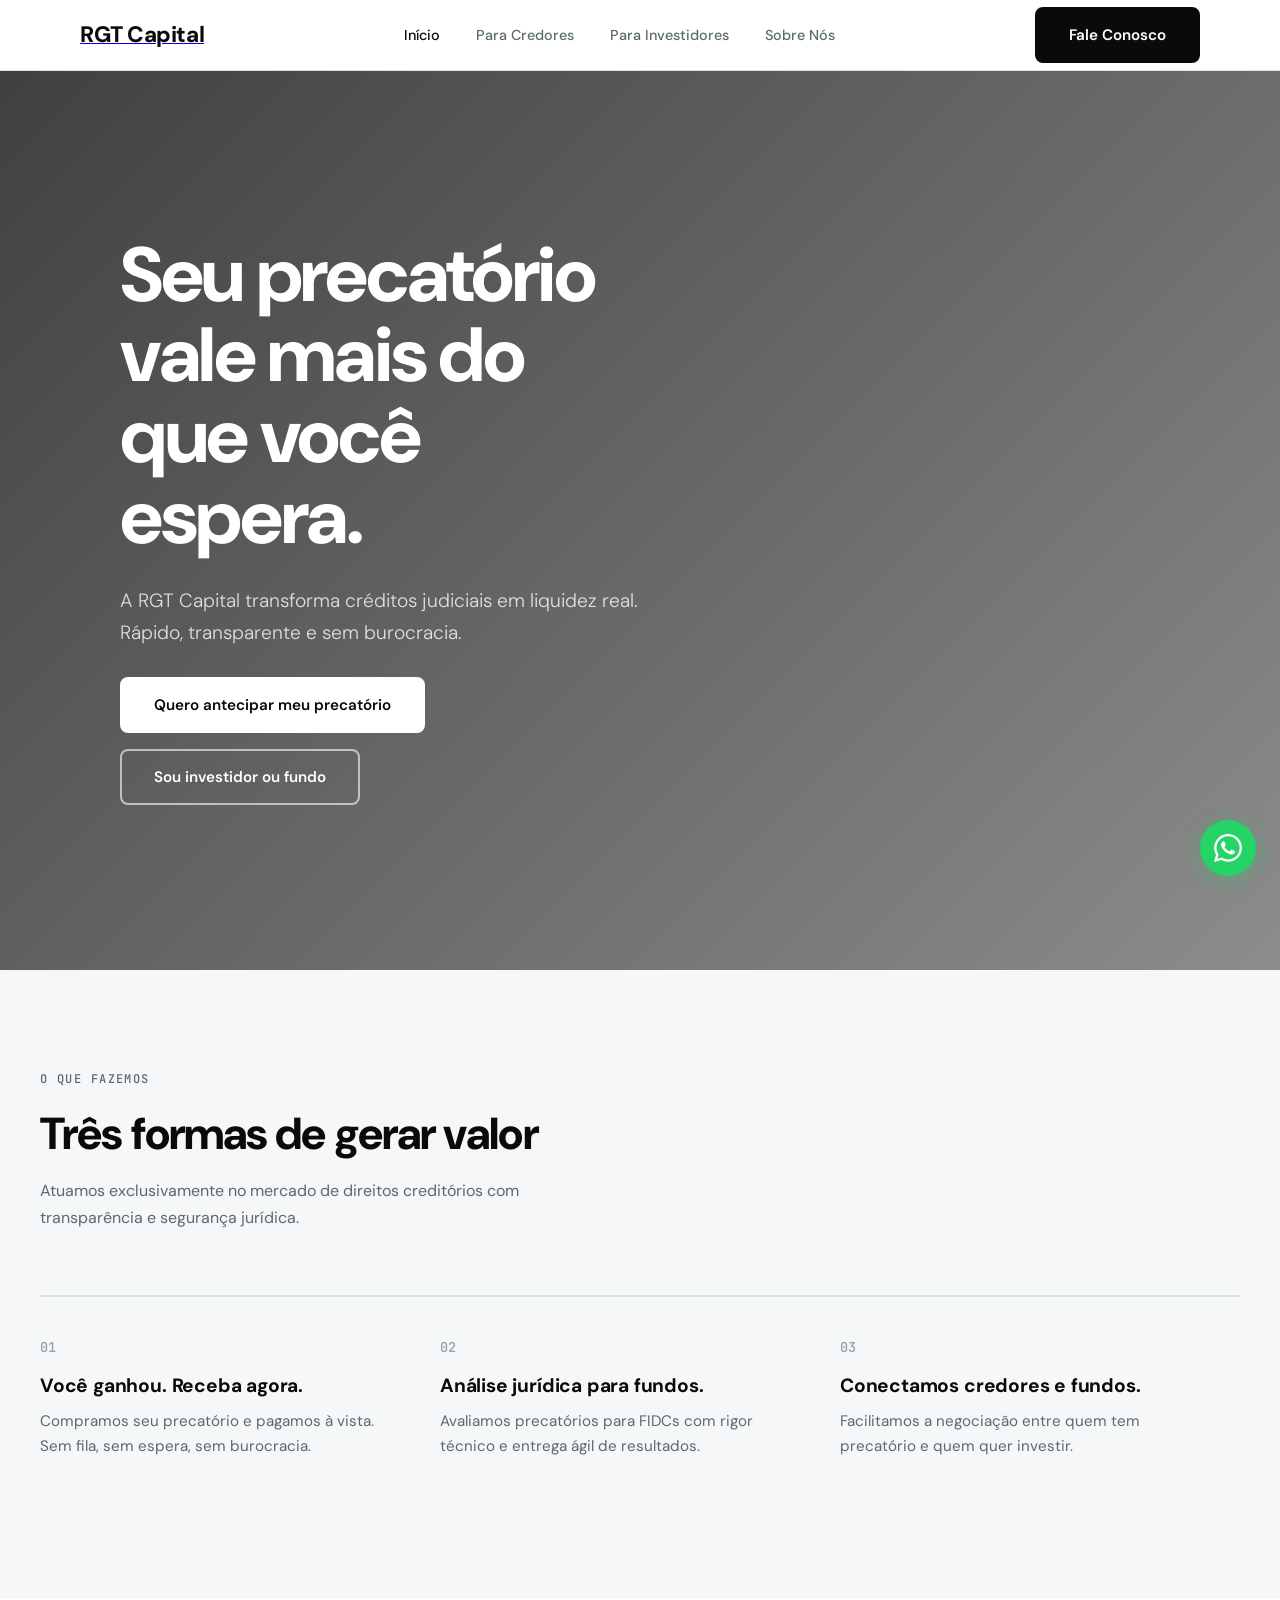
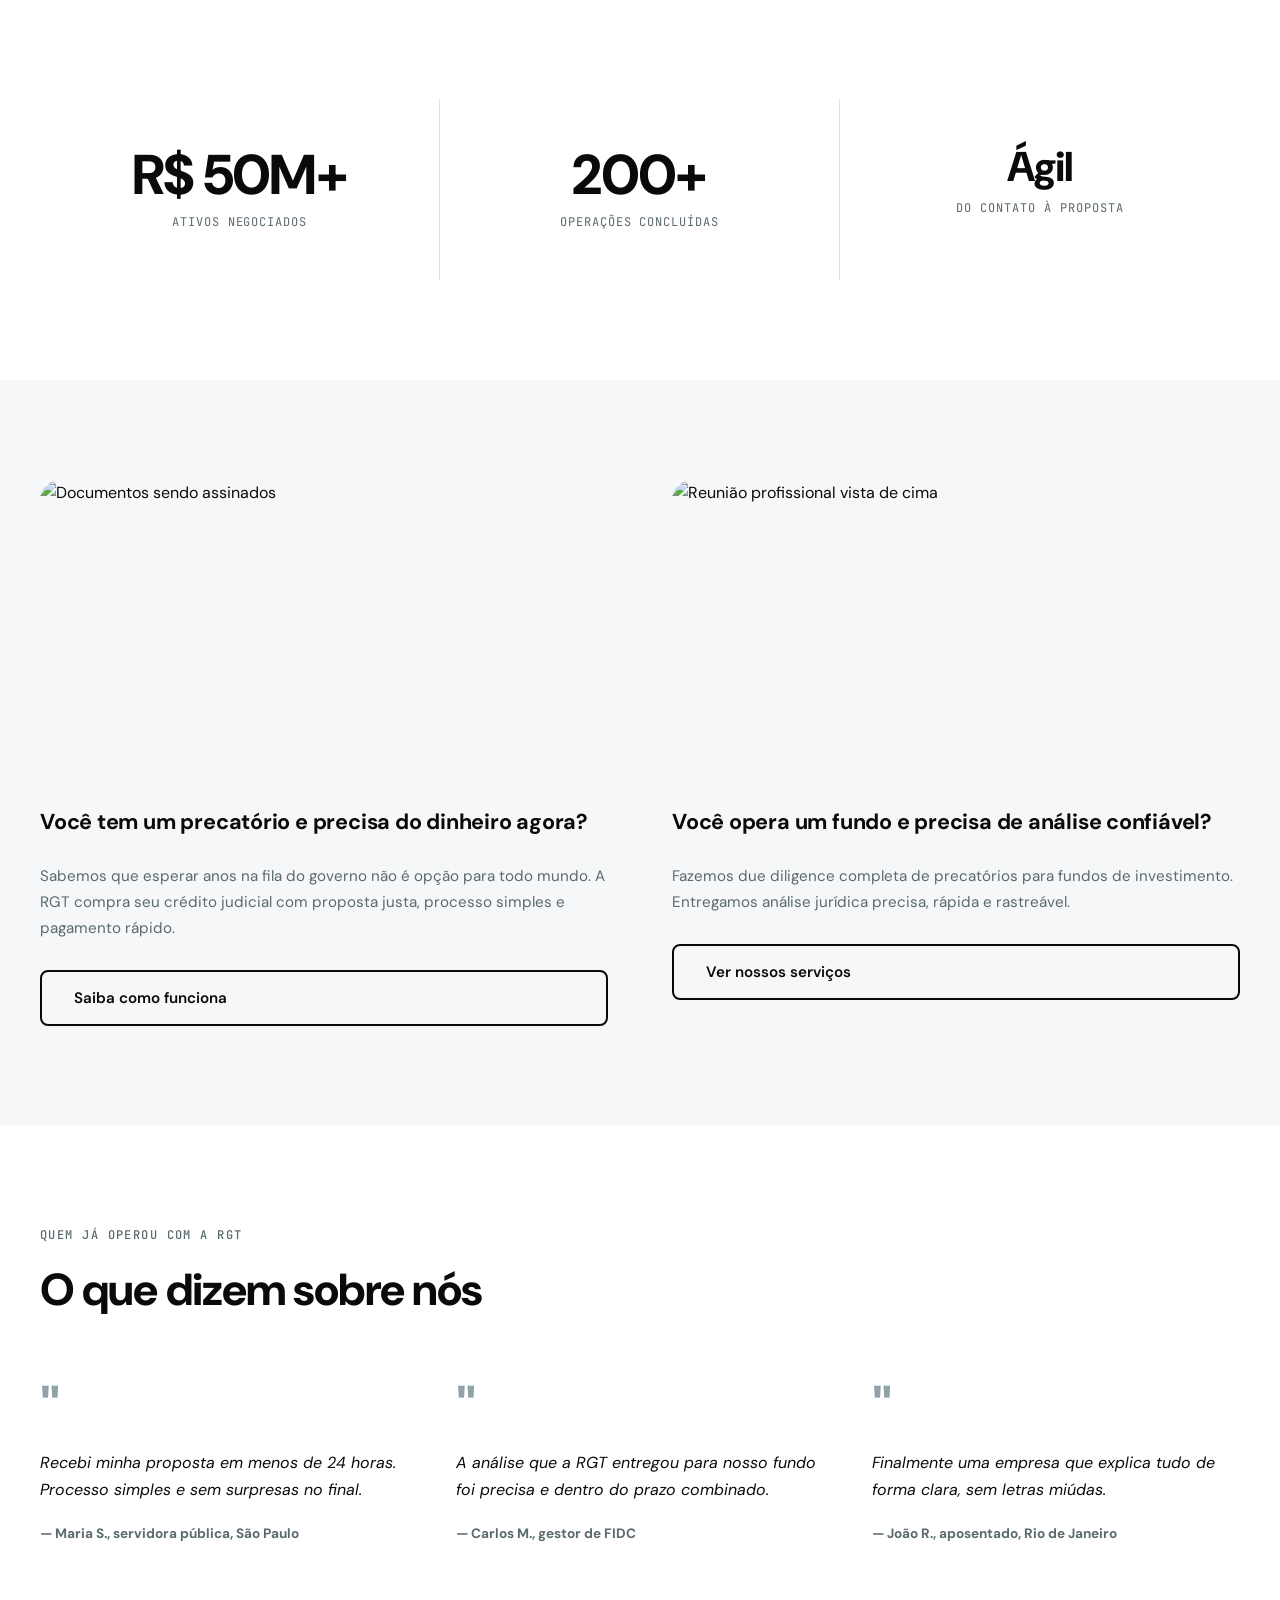
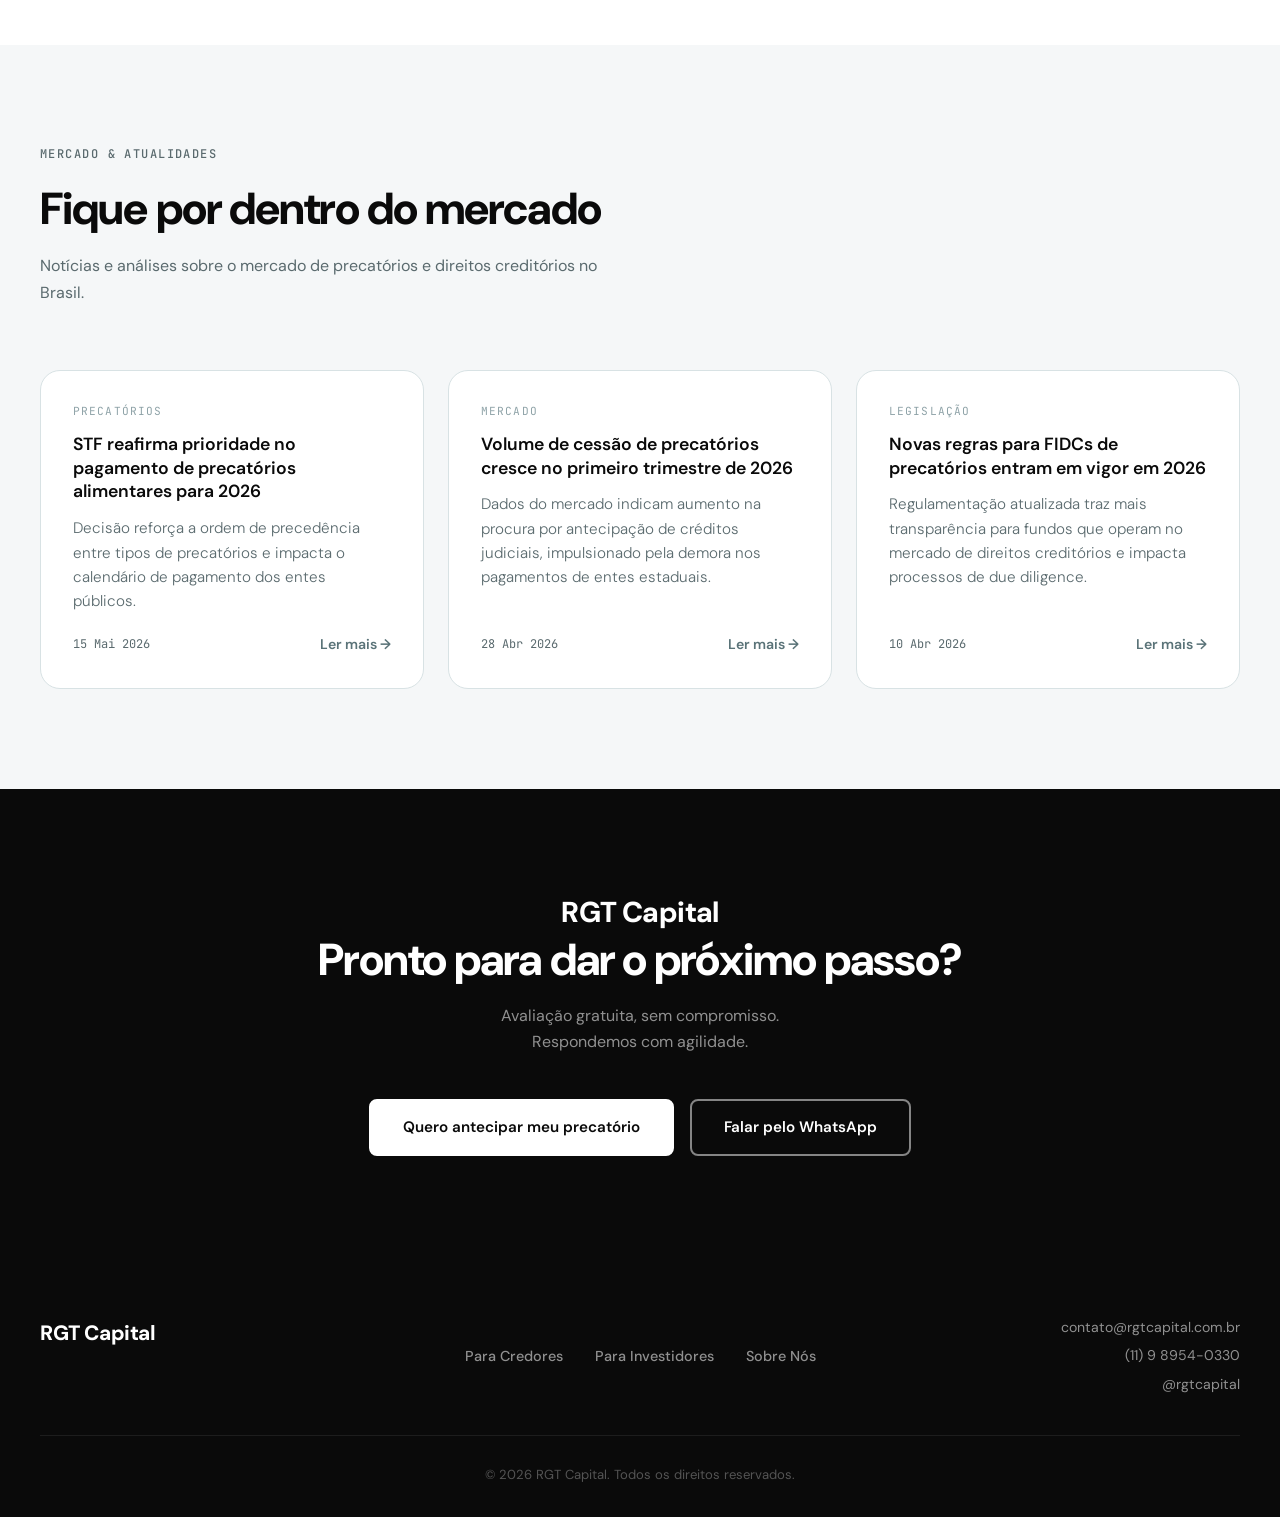
==== commit d5795408: "Nav: rename Sobre to Sobre Nos" ====
--- a/site/index.html
+++ b/site/index.html
@@ -20,7 +20,7 @@
         <li><a href="index.html" class="active">Início</a></li>
         <li><a href="credores.html">Para Credores</a></li>
         <li><a href="investidores.html">Para Investidores</a></li>
-        <li><a href="sobre.html">Sobre</a></li>
+        <li><a href="sobre.html">Sobre Nós</a></li>
       </ul>
       <div class="nav-cta">
         <a href="https://wa.me/5511989540330" target="_blank" rel="noopener" class="btn-primary">Fale Conosco</a>
@@ -33,7 +33,7 @@
       <a href="index.html">Início</a>
       <a href="credores.html">Para Credores</a>
       <a href="investidores.html">Para Investidores</a>
-      <a href="sobre.html">Sobre</a>
+      <a href="sobre.html">Sobre Nós</a>
       <a href="https://wa.me/5511989540330" target="_blank" rel="noopener" class="btn-primary">Fale Conosco</a>
     </div>
   </nav>
@@ -242,7 +242,7 @@
         <ul class="footer-links">
           <li><a href="credores.html">Para Credores</a></li>
           <li><a href="investidores.html">Para Investidores</a></li>
-          <li><a href="sobre.html">Sobre</a></li>
+          <li><a href="sobre.html">Sobre Nós</a></li>
         </ul>
         <div class="footer-contact">
           <a href="mailto:contato@rgtcapital.com.br">contato@rgtcapital.com.br</a>
